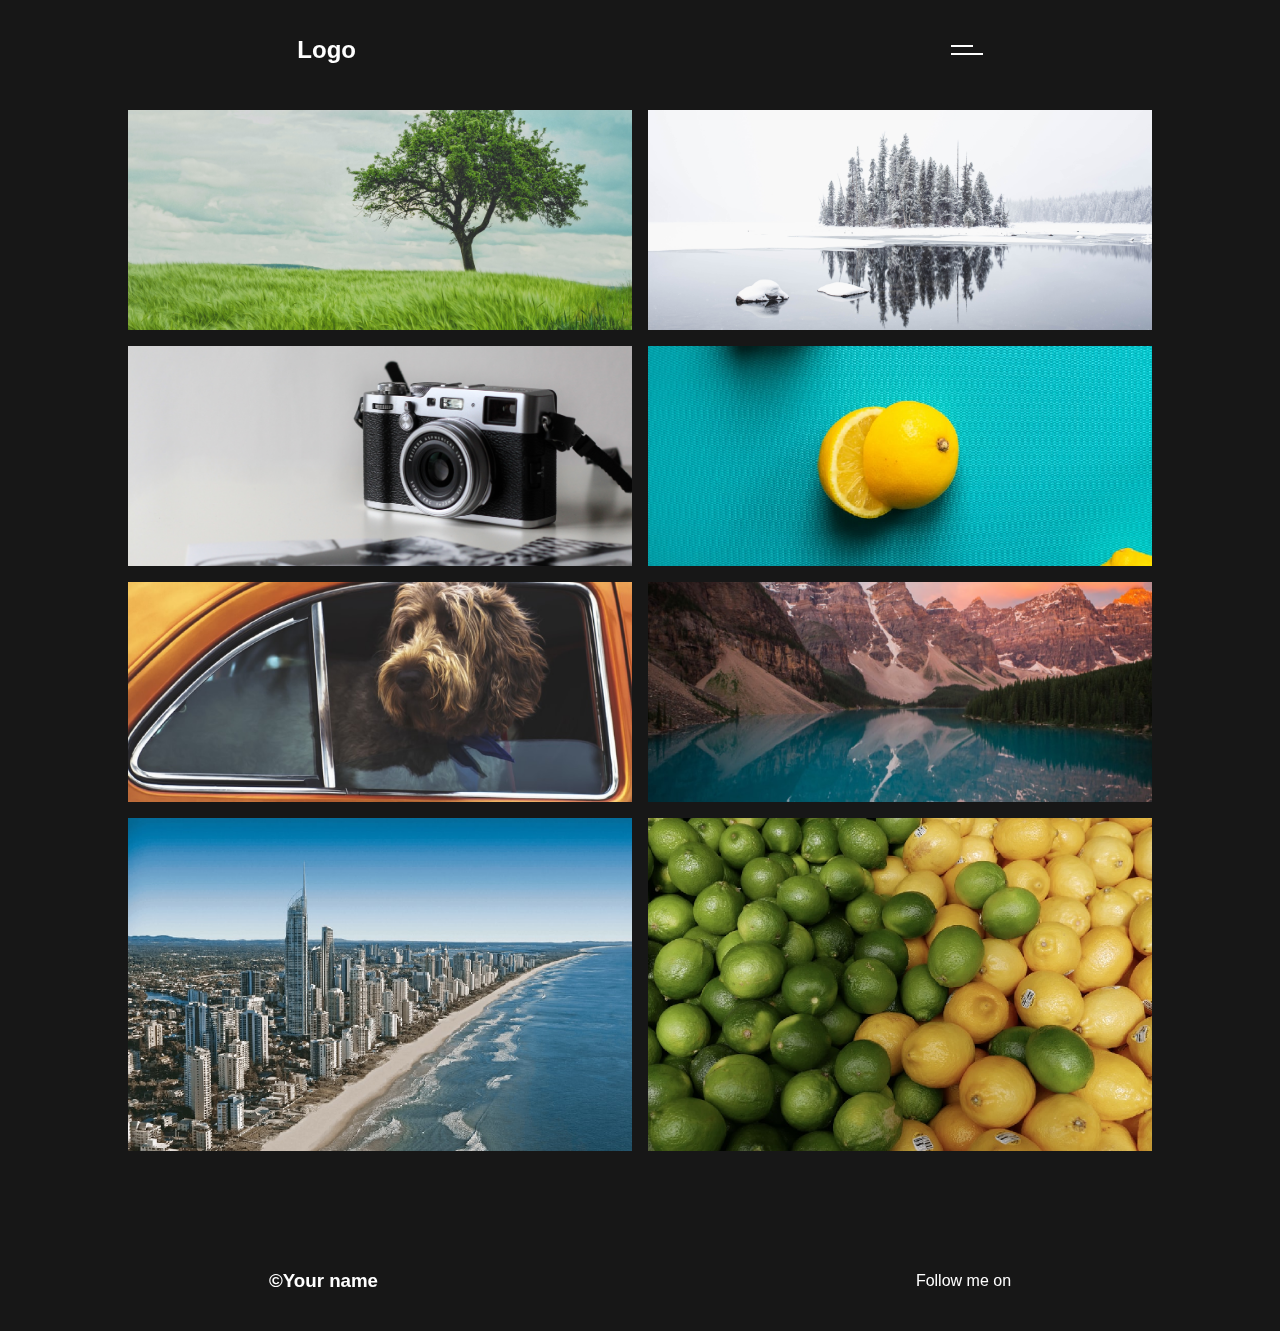
==== complex/index.html @ 1a0ca0fa "Add files via upload" ====
<!DOCTYPE html>
<html>

<head>
    <meta charset="utf-8">
    <meta http-equiv="X-UA-Compatible" content="IE=edge">
    <title>Complex Site</title>
    <meta name="description" content="This is a sample gallery website made from scratch">
    <meta name="viewport" content="width=device-width, initial-scale=1">
    <link rel="stylesheet" href="css/style.css">
    <link rel="stylesheet" href="css/style-two.css">
</head>

<body>
    <header class="header-container">
        <h2 class="logo">Logo</h2>
        <div class="menu-toggle">
            <span></span>
            <span></span>
        </div>
    </header>

    <!--This will get revealed this JS-->
    <nav class="menu">
        <header class="header-container-2">
            <h2 class="logo-nav">Logo</h2>
            <div class="menu-close">
                <span class="close-1">x</span>
            </div>
        </header>
        <ul>
            <li><a class="nav-link active-link" href="#">Home</a></li>
            <li><a class="nav-link" href="#">About</a></li>
            <li><a class="nav-link" href="#">Gallery</a></li>
            <li><a class="nav-link" href="#">Contact</a></li>
        </ul>
    </nav>

    <section class="gallery">
        <div class="project">
            <img src="img/1.jpg" alt="First Image" class="image">
        </div>
        <div class="project">
            <img src="img/2.jpg" alt="Second Image" class="image">
        </div>
        <div class="project">
            <img src="img/3.jpg" alt="Third Image" class="image">
        </div>
        <div class="project">
            <img src="img/4.jpg" alt="Fourth Image" class="image">
        </div>
        <div class="project">
            <img src="img/5.jpg" alt="Fifth Image" class="image">
        </div>
        <div class="project">
            <img src="img/6.jpg" alt="Sixth Image" class="image">
        </div>
        <div class="project">
            <img src="img/7.jpg" alt="Sevent Image" class="image">
        </div>
        <div class="project">
            <img src="img/8.jpg" alt="Eighth Image" class="image">
        </div>

        <div class="overlay">
            <div class="close">x</div>
            <div class="overlay-inner">
                <img src="" class="overlayImage">
            </div>
        </div>
    </section>

    <footer class="footer">
        <h3 class="footer-h3">©Your name</h3>
        <a class="footer-s">Follow me on</a>
    </footer>

    <script src="js/script.js"></script>
    <script src="js/gallery.js"></script>
</body>

</html>
---- complex/css/style.css ----
* {
    margin: 0;
    padding: 0;
    box-sizing: border-box;
    font-family: sans-serif;
}

/* General Settings */
li {
    list-style-type: none;
}

a {
    text-decoration: none;
}

:root {
    --bg: #171717;
    --bg-link: #fff;
    --overlay-bg: whitesmoke;
    --overlay-link: #333;
}

body {
    background-color: var(--bg);
}

/* Header Settings */
.header-container {
    height: 100px;
    width: 100%;
    display: flex;
    align-items: center;
    justify-content: space-around;
    background-color: var(--bg);
}

.logo {
    color: var(--bg-link);
}

/* Overlay Header */
.header-container-2 {
    height: 100px;
    width: 100%;
    display: flex;
    align-items: center;
    justify-content: space-around;
}

.logo-nav {
    color: var(--overlay-link);
}

.close-1 {
    font-size: 30px;
    transition: .3s ease-in-out;
    color: var(--overlay-link);
}

.close-1:hover {
    color: lightgray;
    cursor: pointer;
}

/* Default Toggle Style */
.menu-toggle {
    width: 2rem;
    height: 1rem;
    cursor: pointer;
    display: flex;
    flex-direction: column;
    justify-content: space-around;
}

.menu-toggle span:nth-child(1) {
    width: 70%;
    height: 2px;
    background-color: var(--bg-link);
    transition: 0.5s;
}
.menu-toggle span:nth-child(2) {
    width: 100%;
    height: 2px;
    background-color: var(--bg-link);
}

.menu-toggle:hover span {
    width: 100%;
    opacity: 0.5;
    transition: 0.5s;
}

/*** Overlay Menu Styles ***/
.menu {
    position: fixed;
    width: 100%;
    height: 100vh;
    left: 0;
    top: -100vh; /* Hides menu ontop*/
    background-color: var(--overlay-bg);
    transition: 0.2s;
}

/*** Reveal Overlay ***/
.menu.active {
    top: 0;
    transition: 0.2s;
}

.menu ul {
    margin-top: 70px;
    display: flex;
    flex-direction: column;
    align-items: center;
    justify-content: space-between;
    height: 340px;
}

.nav-link {
    position: relative; /* To use hover effect */
    color: var(--overlay-link-c);
    left: 0;
    text-decoration: none;
    font-size: 1.3rem;
    transition: 0.5s;
    opacity: 0;
    color: var(--overlay-link);
}

.nav-link.active {
    opacity: 1;
    transition: 0.5s;
}

.nav-link.active:hover {
    color: black;
    left: 10%;
    transition: 0.5s;
}
---- complex/css/style-two.css ----
/**** First Gallery ****/
.first-gallery {
    display: grid;
    gap: 1rem;
    grid-template-columns: repeat(auto-fit, minmax(240px, 1fr));
    grid-auto-rows: 220px;
    width: 90vw;
    margin: 0px auto 90px;
}

.image {
    height: 100%;
    width: 100%;
    object-fit: cover;
    opacity: 0;
}

.image.active {
    opacity: 1;
    transition: all 0.5s;
}

.first-gallery > img:hover {
    cursor:zoom-in;
}

.footer {
    display: flex;
    align-items: center;
    justify-content: space-around;
    height: 100px;
}

.footer-h3, .footer-s {color:  var(--bg-link)}

/* Image Gallery Grid Styling */
.gallery {
    display: grid;
    grid-template-columns: 1fr 1fr;
    grid-template-rows: repeat(3, 220px);
    gap: 1em;
    width: 80vw;
    margin: 10px auto 80px;
}

.image {
    width: 100%;
    height: 100%;
    object-fit: cover;
}

.image:hover {
    cursor: zoom-in;
}

/* Main Modal overylay, Position fixed to cover whole screen*/
.overlay {
    background-color: whitesmoke;
    display: flex;
    align-items: center;
    justify-content: center;
    flex-direction: column;
    position: fixed; /* Must place first in HTML File, Fixed to cover whole screen from top */
        left: 0;
        bottom: 0;
        right: 0;
    height: 0vh;
    width: 10%;
    transition: 500ms;
    opacity: 0;
    z-index: -1; /* Hides gallery */
}

.overlay.active:hover {
    cursor: pointer;
}

/* Center elements inside modal when open is activated */
.overlay.active {
    z-index: 1; /* Allows it to come infront */
    opacity: 1;
    height: 100vh; 
    width: 100%; 
}
  
/* Inner Modal Overlay style*/
.overlay-inner {
    width: 340px;
    height: 320px;
}

/* Styling for each grabbed picture */
.overlayImage {
    height: 100%;
    width: 100%;
    object-fit: cover;
}
  
/* Close button style */
.close {
    position: absolute;
        top: 10vh;
        right: 10%;
    font-size: 20px;
    padding-right: 10px;
    padding-left: 10px;
    padding-bottom: 2px;
    background: black;
    color: #fff;
    transition: 0.5s ease-in-out;
}

.close:hover {
    cursor: pointer;
    background: lightgray;
    color: black;
}

/* Media query */
@media screen and (max-width: 50em) {
    .gallery {
        grid-template-columns: 1fr;
    }
}
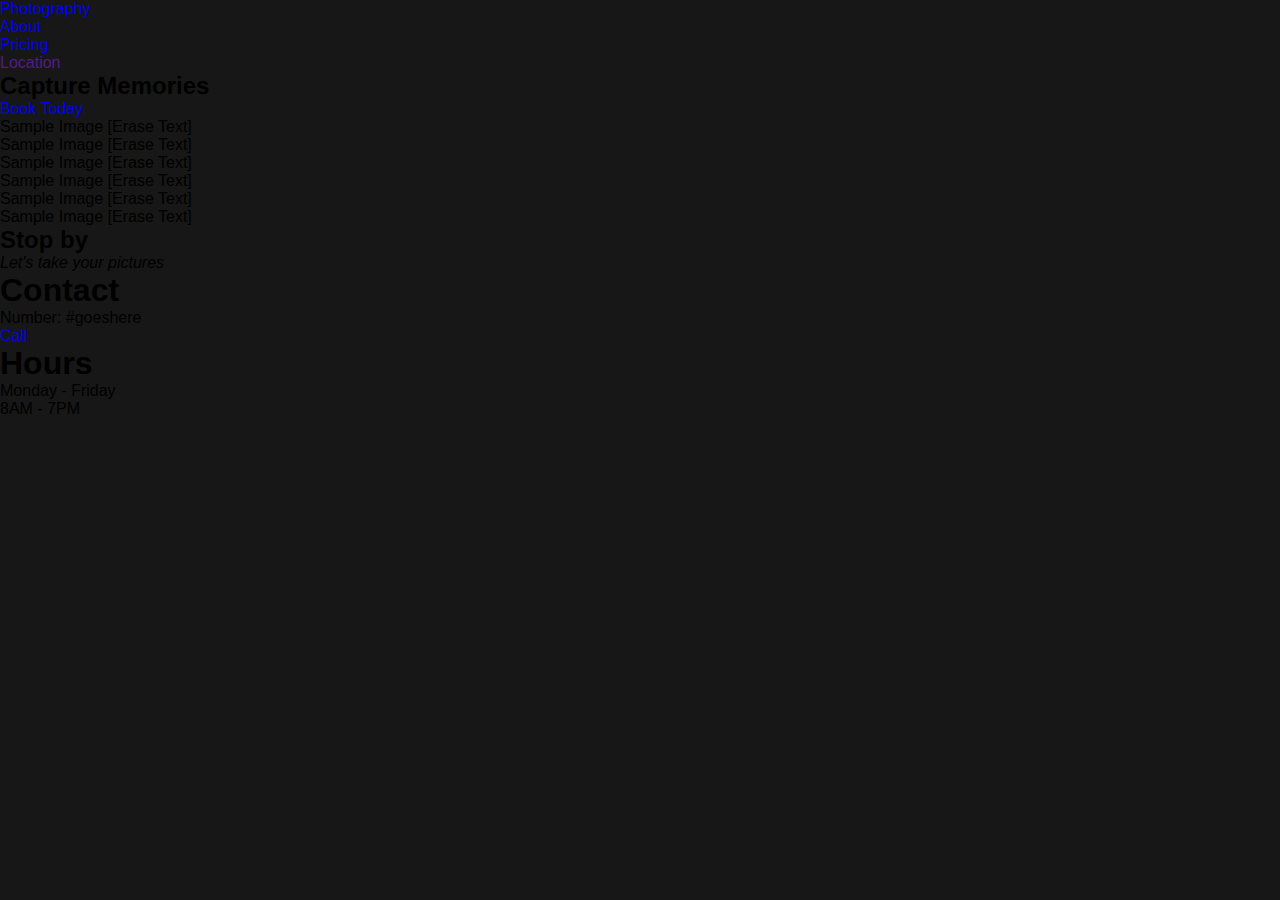
==== commit 6507aab0: "Add files via upload" ====
--- a/complex/index.html
+++ b/complex/index.html
@@ -4,79 +4,75 @@
 <head>
     <meta charset="utf-8">
     <meta http-equiv="X-UA-Compatible" content="IE=edge">
-    <title>Complex Site</title>
-    <meta name="description" content="This is a sample gallery website made from scratch">
+    <title>Roger - Web Developer</title>
+    <meta name="description" content="Roger Benjume is a web developer that uses html, css, and javascript">
     <meta name="viewport" content="width=device-width, initial-scale=1">
     <link rel="stylesheet" href="css/style.css">
-    <link rel="stylesheet" href="css/style-two.css">
 </head>
 
-<body>
-    <header class="header-container">
-        <h2 class="logo">Logo</h2>
-        <div class="menu-toggle">
-            <span></span>
-            <span></span>
-        </div>
-    </header>
-
-    <!--This will get revealed this JS-->
-    <nav class="menu">
-        <header class="header-container-2">
-            <h2 class="logo-nav">Logo</h2>
-            <div class="menu-close">
-                <span class="close-1">x</span>
-            </div>
-        </header>
-        <ul>
-            <li><a class="nav-link active-link" href="#">Home</a></li>
-            <li><a class="nav-link" href="#">About</a></li>
-            <li><a class="nav-link" href="#">Gallery</a></li>
-            <li><a class="nav-link" href="#">Contact</a></li>
-        </ul>
-    </nav>
-
-    <section class="gallery">
-        <div class="project">
-            <img src="img/1.jpg" alt="First Image" class="image">
-        </div>
-        <div class="project">
-            <img src="img/2.jpg" alt="Second Image" class="image">
-        </div>
-        <div class="project">
-            <img src="img/3.jpg" alt="Third Image" class="image">
-        </div>
-        <div class="project">
-            <img src="img/4.jpg" alt="Fourth Image" class="image">
-        </div>
-        <div class="project">
-            <img src="img/5.jpg" alt="Fifth Image" class="image">
-        </div>
-        <div class="project">
-            <img src="img/6.jpg" alt="Sixth Image" class="image">
-        </div>
-        <div class="project">
-            <img src="img/7.jpg" alt="Sevent Image" class="image">
-        </div>
-        <div class="project">
-            <img src="img/8.jpg" alt="Eighth Image" class="image">
-        </div>
-
-        <div class="overlay">
-            <div class="close">x</div>
-            <div class="overlay-inner">
-                <img src="" class="overlayImage">
-            </div>
-        </div>
+<nav class="nav">
+    <section class="nav-logo">
+        <a href="index.html" class="nav-logo-h2">Photography</a>
     </section>
 
-    <footer class="footer">
-        <h3 class="footer-h3">©Your name</h3>
-        <a class="footer-s">Follow me on</a>
-    </footer>
+    <ul class="nav-ul">
+        <li class="nav-li"><a href="about.html" class="nav-a">About</a></li>
+        <li class="nav-li"><a href="price.html" class="nav-a">Pricing</a></li>
+        <li class="nav-li"><a href="" class="nav-a">Location</a></li>
+    </ul>
+</nav>
 
-    <script src="js/script.js"></script>
-    <script src="js/gallery.js"></script>
+
+<header class="header">
+    <h2 class="header-h2 animate-pop-in">
+        Capture Memories
+    </h2>
+    <a href="#" class="header-a animate-pop-in">Book Today</a>
+</header>
+
+<section class="grid">
+    <article class="grid-center">
+        <div class="grid-pic one"> Sample Image [Erase Text]
+            <!---<img src="images/1.jpg">-->
+        </div>
+        <div class="grid-pic"> Sample Image [Erase Text]
+            <!--<img src="images/2.jpg">-->
+        </div>
+        <div class="grid-pic"> Sample Image [Erase Text]
+            <!---<img src="images/3.jpg">-->
+        </div>
+        <div class="grid-pic">Sample Image [Erase Text]
+            <!---<img src="images/4.jpg">-->
+        </div>
+        <div class="grid-pic fifth"> Sample Image [Erase Text]
+            <!---<img src="images/5.jpg">--->
+        </div>
+        <div class="grid-pic last"> Sample Image [Erase Text]
+            <!---<img src="images/6.jpg">-->
+        </div>
+    </article>
+</section>
+
+<section class="quote-c">
+    <h2 class="quote-h3">Stop by</h2>
+    <em class="em">Let's take your pictures</em>
+</section>
+
+<footer>
+    <section class="footer-social">
+        <h1 class="footer-h1">Contact</h1>
+        <p class="footer-p">Number: #goeshere
+        </p>
+        <a href="#" class="footer-btn">Call</a>
+    </section>
+
+    <section class="footer-info" id="footer">
+        <h1 class="footer-i-p">Hours</h1>
+        <p class="footer-i-a">Monday - Friday</p>
+        <p class="footer-i-a">8AM - 7PM</p>
+    </section>
+
+</footer>
 </body>
 
 </html>--- a/complex/css/style.css
+++ b/complex/css/style.css
@@ -94,10 +94,10 @@
 /*** Overlay Menu Styles ***/
 .menu {
     position: fixed;
+        left: 0;
+        top: -100vh; /* Hides menu ontop*/
     width: 100%;
     height: 100vh;
-    left: 0;
-    top: -100vh; /* Hides menu ontop*/
     background-color: var(--overlay-bg);
     transition: 0.2s;
 }
@@ -119,8 +119,8 @@
 
 .nav-link {
     position: relative; /* To use hover effect */
+        left: 0;
     color: var(--overlay-link-c);
-    left: 0;
     text-decoration: none;
     font-size: 1.3rem;
     transition: 0.5s;
@@ -137,4 +137,14 @@
     color: black;
     left: 10%;
     transition: 0.5s;
-}+}
+
+/* Footer Style */
+.footer {
+    display: flex;
+    align-items: center;
+    justify-content: space-around;
+    height: 100px;
+}
+
+.footer-h3, .footer-s {color:  var(--bg-link)}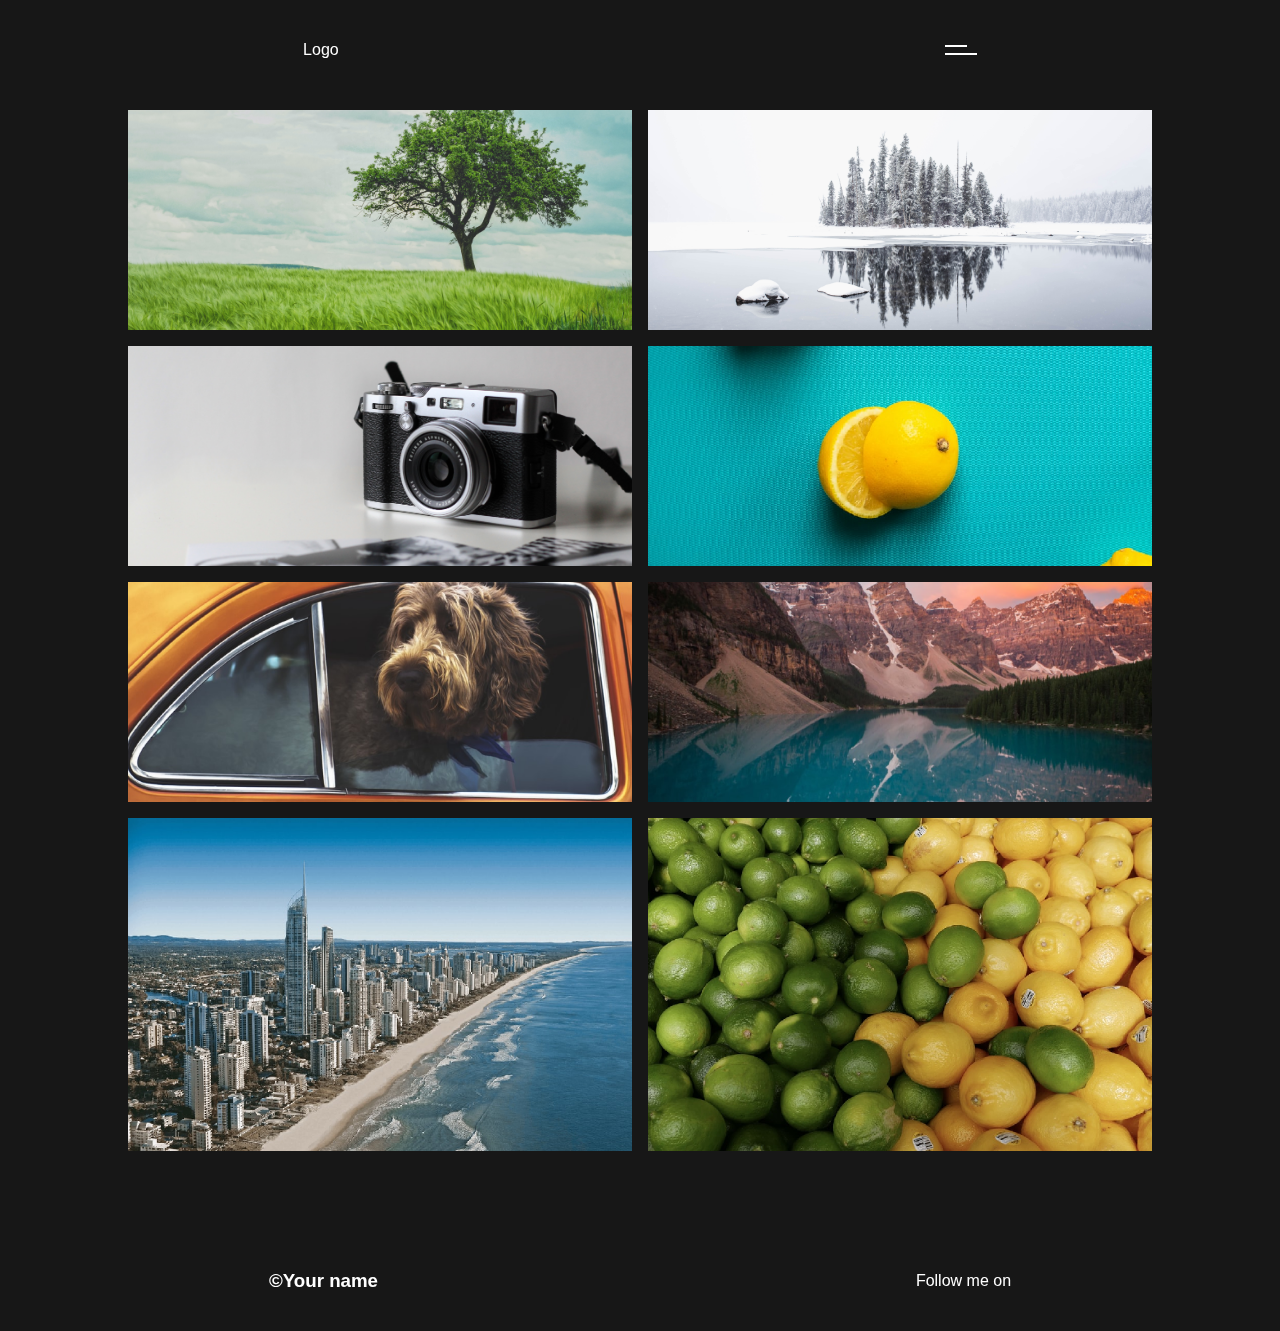
==== commit 212e99fd: "Add files via upload" ====
--- a/complex/index.html
+++ b/complex/index.html
@@ -4,75 +4,79 @@
 <head>
     <meta charset="utf-8">
     <meta http-equiv="X-UA-Compatible" content="IE=edge">
-    <title>Roger - Web Developer</title>
-    <meta name="description" content="Roger Benjume is a web developer that uses html, css, and javascript">
+    <title>Complex Site</title>
+    <meta name="description" content="This is a sample gallery website made from scratch">
     <meta name="viewport" content="width=device-width, initial-scale=1">
     <link rel="stylesheet" href="css/style.css">
+    <link rel="stylesheet" href="css/style-two.css">
 </head>
 
-<nav class="nav">
-    <section class="nav-logo">
-        <a href="index.html" class="nav-logo-h2">Photography</a>
+<body>
+    <header class="header-container">
+        <a href="index.html" class="logo">Logo</a>
+        <div class="menu-toggle">
+            <span></span>
+            <span></span>
+        </div>
+    </header>
+
+    <!--This will get revealed this JS-->
+    <nav class="menu">
+        <header class="header-container-2">
+            <a href="index.html" class="logo-nav">Logo</a>
+            <div class="menu-close">
+                <span class="close-1">x</span>
+            </div>
+        </header>
+        <ul>
+            <li><a class="nav-link active-link" href="index.html">Home</a></li>
+            <li><a class="nav-link" href="about.html">About</a></li>
+            <li><a class="nav-link" href="#">Gallery</a></li>
+            <li><a class="nav-link" href="#">Contact</a></li>
+        </ul>
+    </nav>
+
+    <section class="gallery">
+        <div class="project">
+            <img src="img/1.jpg" alt="First Image" class="image">
+        </div>
+        <div class="project">
+            <img src="img/2.jpg" alt="Second Image" class="image">
+        </div>
+        <div class="project">
+            <img src="img/3.jpg" alt="Third Image" class="image">
+        </div>
+        <div class="project">
+            <img src="img/4.jpg" alt="Fourth Image" class="image">
+        </div>
+        <div class="project">
+            <img src="img/5.jpg" alt="Fifth Image" class="image">
+        </div>
+        <div class="project">
+            <img src="img/6.jpg" alt="Sixth Image" class="image">
+        </div>
+        <div class="project">
+            <img src="img/7.jpg" alt="Sevent Image" class="image">
+        </div>
+        <div class="project">
+            <img src="img/8.jpg" alt="Eighth Image" class="image">
+        </div>
+
+        <div class="overlay">
+            <div class="close">x</div>
+            <div class="overlay-inner">
+                <img src="" class="overlayImage">
+            </div>
+        </div>
     </section>
 
-    <ul class="nav-ul">
-        <li class="nav-li"><a href="about.html" class="nav-a">About</a></li>
-        <li class="nav-li"><a href="price.html" class="nav-a">Pricing</a></li>
-        <li class="nav-li"><a href="" class="nav-a">Location</a></li>
-    </ul>
-</nav>
+    <footer class="footer">
+        <h3 class="footer-h3">©Your name</h3>
+        <a class="footer-s">Follow me on</a>
+    </footer>
 
-
-<header class="header">
-    <h2 class="header-h2 animate-pop-in">
-        Capture Memories
-    </h2>
-    <a href="#" class="header-a animate-pop-in">Book Today</a>
-</header>
-
-<section class="grid">
-    <article class="grid-center">
-        <div class="grid-pic one"> Sample Image [Erase Text]
-            <!---<img src="images/1.jpg">-->
-        </div>
-        <div class="grid-pic"> Sample Image [Erase Text]
-            <!--<img src="images/2.jpg">-->
-        </div>
-        <div class="grid-pic"> Sample Image [Erase Text]
-            <!---<img src="images/3.jpg">-->
-        </div>
-        <div class="grid-pic">Sample Image [Erase Text]
-            <!---<img src="images/4.jpg">-->
-        </div>
-        <div class="grid-pic fifth"> Sample Image [Erase Text]
-            <!---<img src="images/5.jpg">--->
-        </div>
-        <div class="grid-pic last"> Sample Image [Erase Text]
-            <!---<img src="images/6.jpg">-->
-        </div>
-    </article>
-</section>
-
-<section class="quote-c">
-    <h2 class="quote-h3">Stop by</h2>
-    <em class="em">Let's take your pictures</em>
-</section>
-
-<footer>
-    <section class="footer-social">
-        <h1 class="footer-h1">Contact</h1>
-        <p class="footer-p">Number: #goeshere
-        </p>
-        <a href="#" class="footer-btn">Call</a>
-    </section>
-
-    <section class="footer-info" id="footer">
-        <h1 class="footer-i-p">Hours</h1>
-        <p class="footer-i-a">Monday - Friday</p>
-        <p class="footer-i-a">8AM - 7PM</p>
-    </section>
-
-</footer>
+    <script src="js/script.js"></script>
+    <script src="js/gallery.js"></script>
 </body>
 
 </html>--- a/complex/css/style-two.css
+++ b/complex/css/style-two.css
@@ -0,0 +1,95 @@
+/* Image Gallery Grid Styling */
+.gallery {
+    display: grid;
+    grid-template-columns: 1fr 1fr;
+    grid-template-rows: repeat(3, 220px);
+    gap: 1em;
+    width: 80vw;
+    margin: 10px auto 80px;
+}
+
+.image {
+    height: 100%;
+    width: 100%;
+    object-fit: cover;
+    opacity: 0;
+}
+
+.image.active {
+    opacity: 1;
+    transition: all 0.5s;
+}
+
+.image:hover {
+    cursor: zoom-in;
+}
+
+/* Main Modal overylay, Position fixed to cover whole screen*/
+.overlay {
+    background-color: whitesmoke;
+    display: flex;
+    align-items: center;
+    justify-content: center;
+    flex-direction: column;
+    position: fixed; /* Must place first in HTML File, Fixed to cover whole screen from top */
+        left: 0;
+        bottom: 0;
+        right: 0;
+    height: 100vh;
+    width: 100%;
+    transition: 500ms ease-in-out;
+    opacity: 0;
+    z-index: -1; /* Hides gallery */
+}
+
+.overlay.active:hover {
+    cursor: pointer;
+}
+
+/* Center elements inside modal when open is activated */
+.overlay.active {
+    z-index: 3; /* Allows it to come infront */
+    opacity: 1;
+    height: 100vh; 
+    width: 100%; 
+}
+  
+/* Inner Modal Overlay style*/
+.overlay-inner {
+    width: 340px;
+    height: 320px;
+}
+
+/* Styling for each grabbed picture */
+.overlayImage {
+    height: 100%;
+    width: 100%;
+    object-fit: cover;
+}
+  
+/* Close button style */
+.close {
+    position: absolute;
+        top: 10vh;
+        right: 10%;
+    font-size: 20px;
+    padding-right: 10px;
+    padding-left: 10px;
+    padding-bottom: 2px;
+    background: black;
+    color: #fff;
+    transition: 0.5s ease-in-out;
+}
+
+.close:hover {
+    cursor: pointer;
+    background: lightgray;
+    color: black;
+}
+
+/* Media query */
+@media screen and (max-width: 50em) {
+    .gallery {
+        grid-template-columns: 1fr;
+    }
+}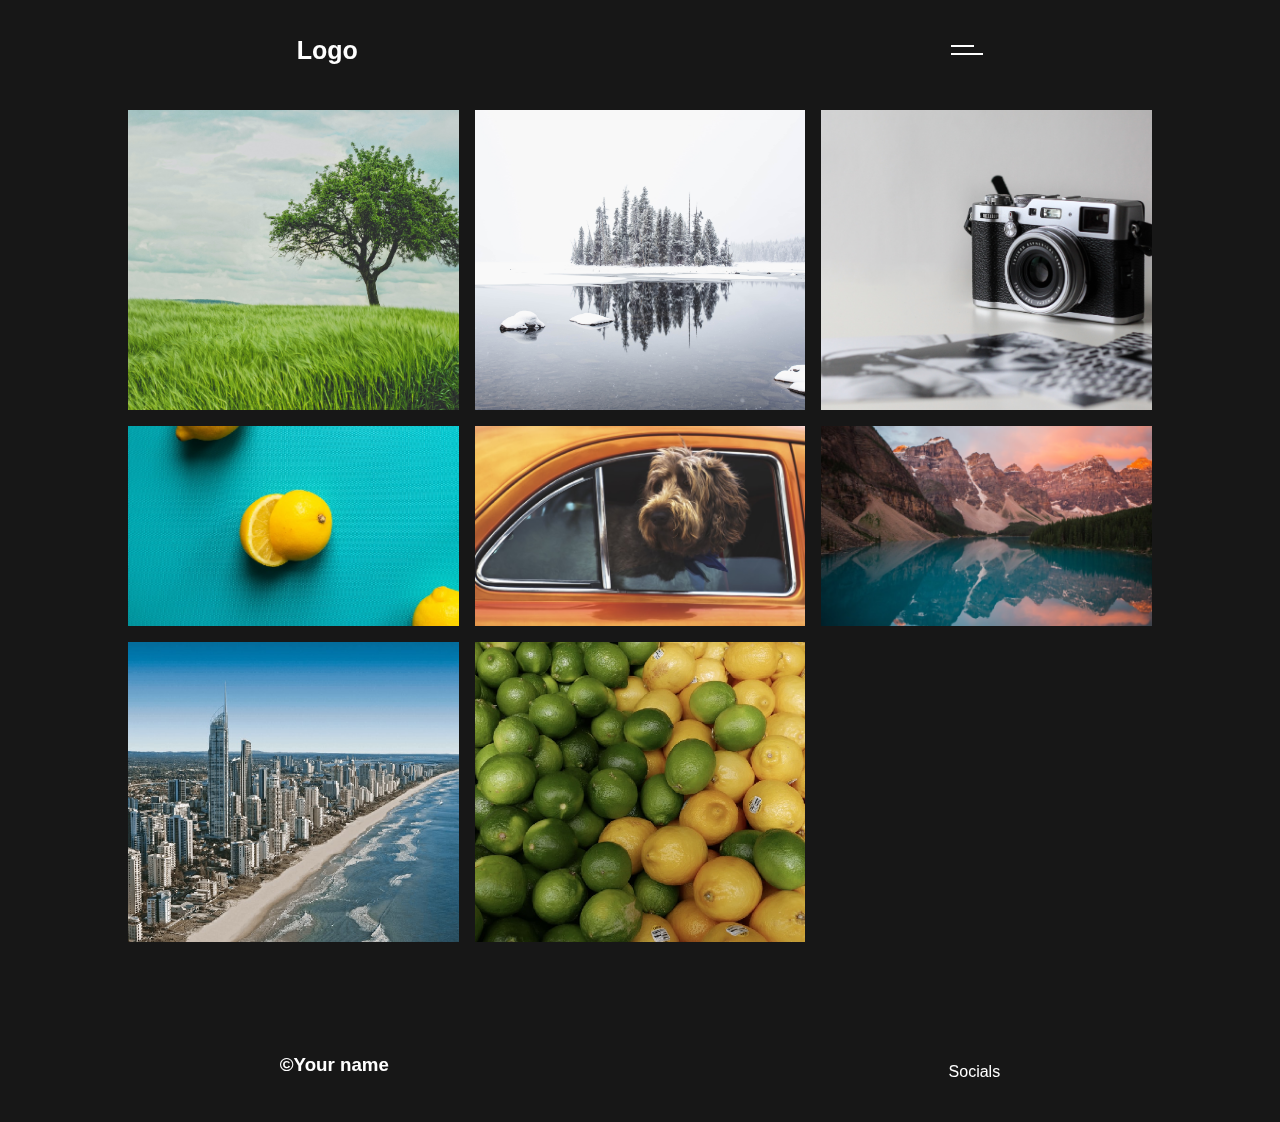
==== commit 394660ef: "Add about page" ====
--- a/complex/index.html
+++ b/complex/index.html
@@ -67,12 +67,14 @@
             <div class="overlay-inner">
                 <img src="" class="overlayImage">
             </div>
+            <!---<button class="btn" id="btn1">></button>-->
+            <!--<button class="btn" id="btn2">></button>-->
         </div>
     </section>
 
     <footer class="footer">
         <h3 class="footer-h3">©Your name</h3>
-        <a class="footer-s">Follow me on</a>
+        <a class="footer-s">Socials</a>
     </footer>
 
     <script src="js/script.js"></script>
--- a/complex/css/style.css
+++ b/complex/css/style.css
@@ -3,6 +3,7 @@
     padding: 0;
     box-sizing: border-box;
     font-family: sans-serif;
+    line-height: 1.8;
 }
 
 /* General Settings */
@@ -21,6 +22,10 @@
     --overlay-link: #333;
 }
 
+h2,h3,h4 {
+    margin-bottom: 15px;
+}
+
 body {
     background-color: var(--bg);
 }
@@ -37,6 +42,8 @@
 
 .logo {
     color: var(--bg-link);
+    font-size: 25px;
+    font-weight: bolder;
 }
 
 /* Overlay Header */
@@ -50,6 +57,8 @@
 
 .logo-nav {
     color: var(--overlay-link);
+    font-size: 25px;
+    font-weight: bold;
 }
 
 .close-1 {
@@ -99,7 +108,8 @@
     width: 100%;
     height: 100vh;
     background-color: var(--overlay-bg);
-    transition: 0.2s;
+    transition: 0.4s;
+    z-index: 5;
 }
 
 /*** Reveal Overlay ***/
@@ -147,4 +157,71 @@
     height: 100px;
 }
 
-.footer-h3, .footer-s {color:  var(--bg-link)}+.footer-h3, .footer-s {color:  var(--bg-link)}
+
+/***** ABOUT PAGE STYLING ******/
+.about-container {
+    color: var(--overlay-bg);
+    display: grid;
+    height: 530px;
+    grid-template-columns: 1fr 1fr;
+    overflow: hidden;
+}
+
+.about-container-a {
+    grid-area: 1 / 1 / 2 / 2;
+    display: flex;
+    padding: 3em;
+    display: flex;
+    flex-direction: column;
+}
+
+.container {
+    position: relative;
+    background-color:var(--bg);
+}
+
+.container-overlay {
+    position: absolute;
+    bottom: 0%;
+    left: 0;
+    right: 0;
+    background-color:var(--bg);
+    width: 100%;
+    height: 100%;
+    transform: translateY(530px);
+    padding: 4em;
+    animation: curtainY 1.6s ease-in-out;
+    z-index: 4;
+}
+
+.image-c {
+    height: 100%;
+    width: 100%;
+    object-fit: cover;
+    opacity: 1;
+    animation: opaque 1.6s ease-in-out;
+}
+
+/* Animations */
+@keyframes curtainY {
+    0% {
+        transform: translateY(0px);
+    }
+}
+
+@keyframes opaque {
+    0% {
+        opacity: 0;
+    }
+}
+
+@media only screen and (max-width: 800px) {
+    .about-container {
+        grid-template-columns: 1fr;
+        height: auto;
+    }
+    .about-container-a {
+        padding: 2em;
+    }
+}--- a/complex/css/style-two.css
+++ b/complex/css/style-two.css
@@ -1,8 +1,8 @@
 /* Image Gallery Grid Styling */
 .gallery {
     display: grid;
-    grid-template-columns: 1fr 1fr;
-    grid-template-rows: repeat(3, 220px);
+    grid-template-columns: 1fr 1fr 1fr;
+    grid-template-rows: 300px 200px 300px;
     gap: 1em;
     width: 80vw;
     margin: 10px auto 80px;
@@ -26,15 +26,16 @@
 
 /* Main Modal overylay, Position fixed to cover whole screen*/
 .overlay {
-    background-color: whitesmoke;
+    background: rgba(0, 0, 0, 0.9);
     display: flex;
     align-items: center;
     justify-content: center;
     flex-direction: column;
     position: fixed; /* Must place first in HTML File, Fixed to cover whole screen from top */
-        left: 0;
+        left: 0%;
+        right: 0;
         bottom: 0;
-        right: 0;
+        top: 0;
     height: 100vh;
     width: 100%;
     transition: 500ms ease-in-out;
@@ -56,8 +57,9 @@
   
 /* Inner Modal Overlay style*/
 .overlay-inner {
-    width: 340px;
-    height: 320px;
+    width: 350px;
+    height: 340px;
+    pointer-events: none;
 }
 
 /* Styling for each grabbed picture */
@@ -87,9 +89,44 @@
     color: black;
 }
 
+#btn1 {
+    position: absolute;
+        top: 50vh;
+        left: 10%;
+    background-color: rgba(0, 0, 0, 0.7);
+    font-size: 20px;
+    padding-right: 10px;
+    padding-left: 10px;
+    padding-bottom: 2px;
+    color: grey;
+    border: none;
+    transition: .3s ease-in;
+    z-index:10;
+}
+
+#btn2 {
+    position: absolute;
+        top: 50vh;
+        right: 10%;
+    background-color:rgba(0, 0, 0, 0.7);
+    font-size: 20px;
+    padding-right: 10px;
+    padding-left: 10px;
+    padding-bottom: 2px;
+    color: grey;
+    border: none;
+    transition: .3s ease-in;
+    z-index: 3;
+}
+
+#btn1:hover{cursor: pointer;color: #fff;}
+
+#btn2:hover{ cursor: pointer; color: #fff;}
+
 /* Media query */
-@media screen and (max-width: 50em) {
+@media screen and (max-width: 60em) {
     .gallery {
         grid-template-columns: 1fr;
+        grid-template-rows: auto;
     }
 }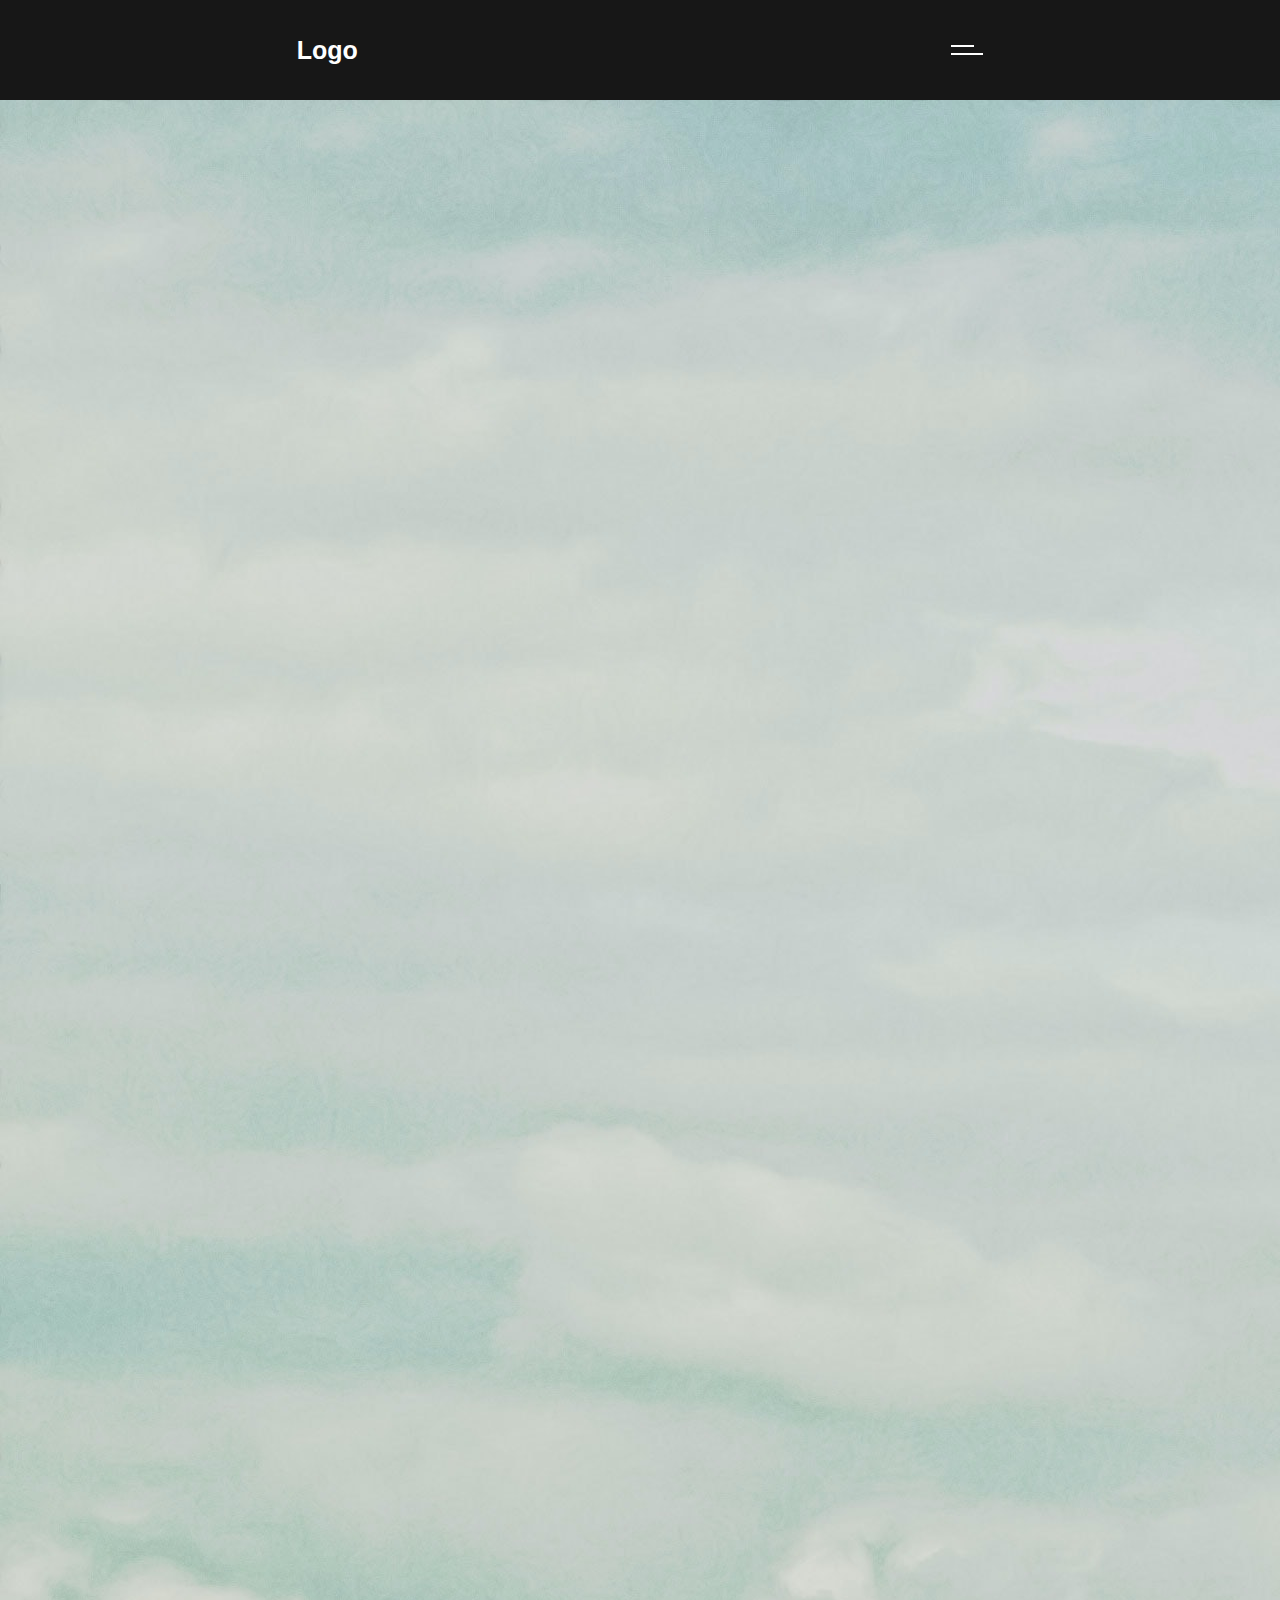
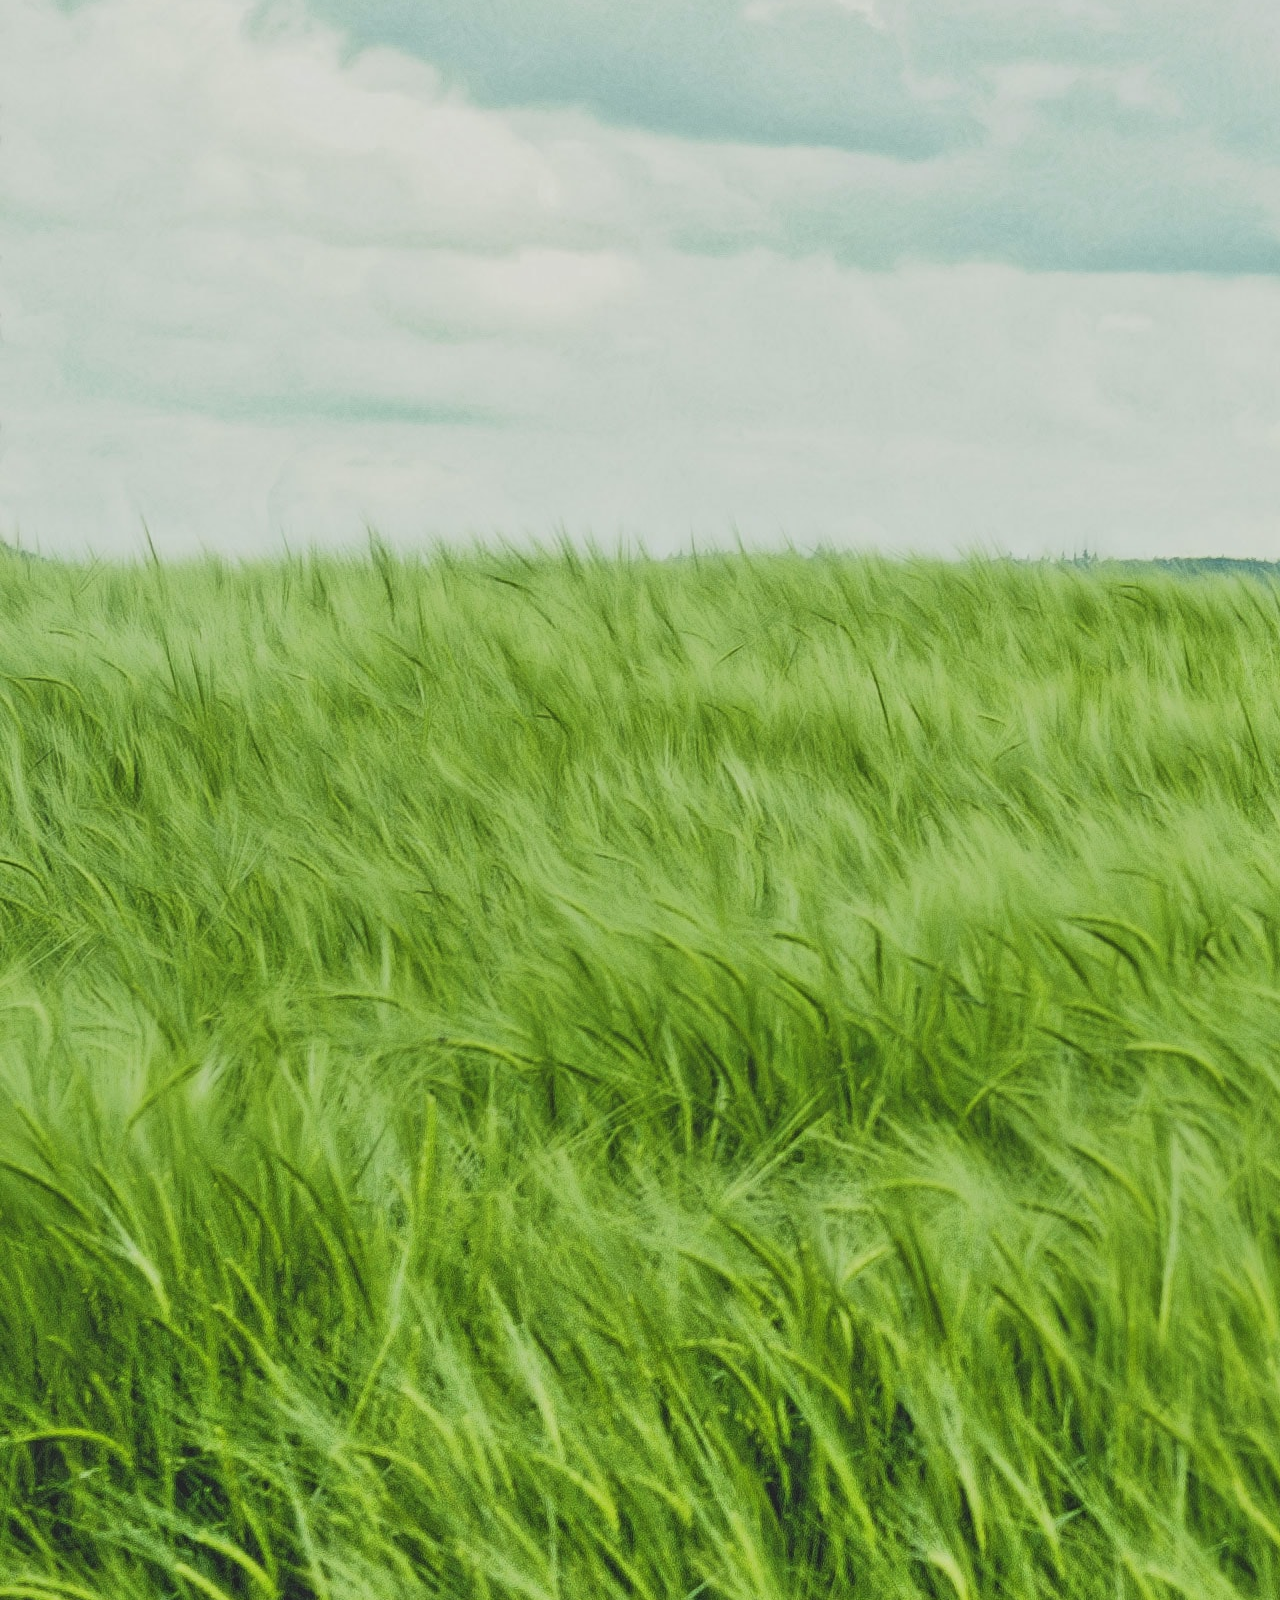
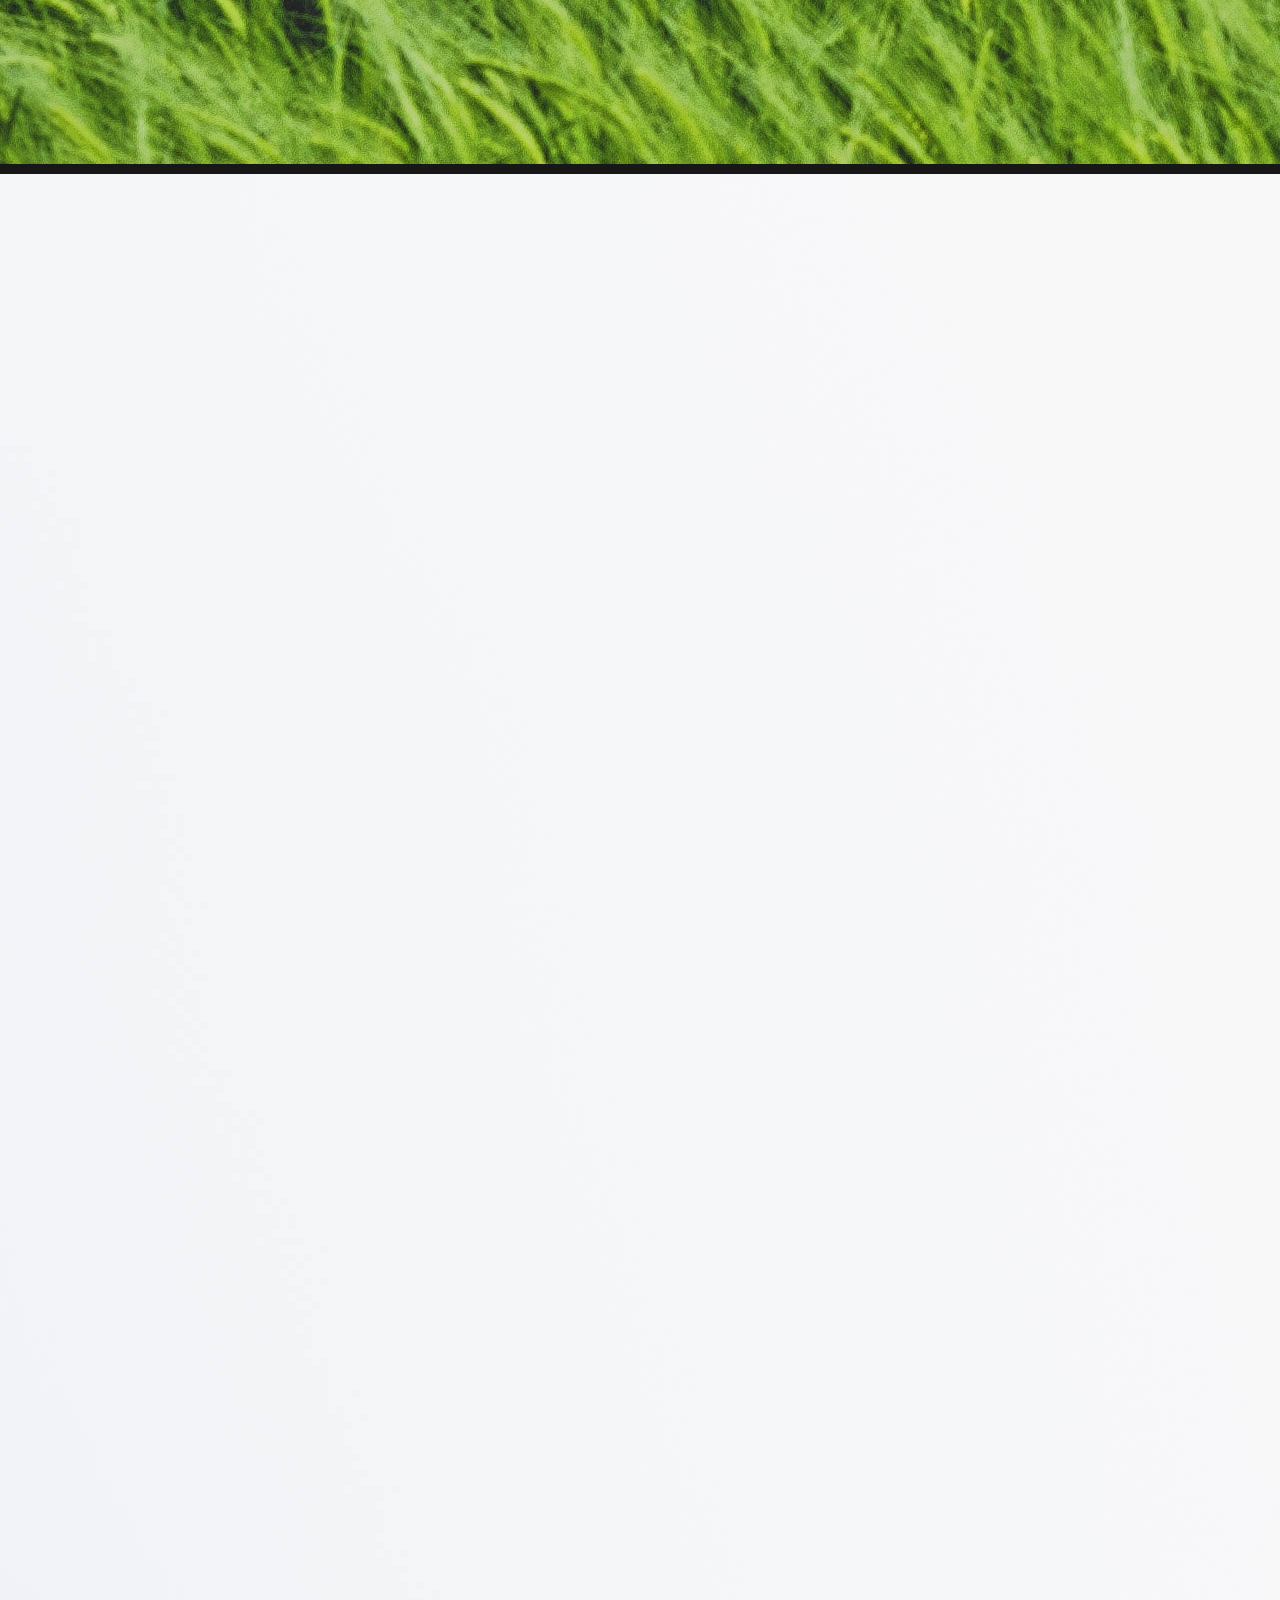
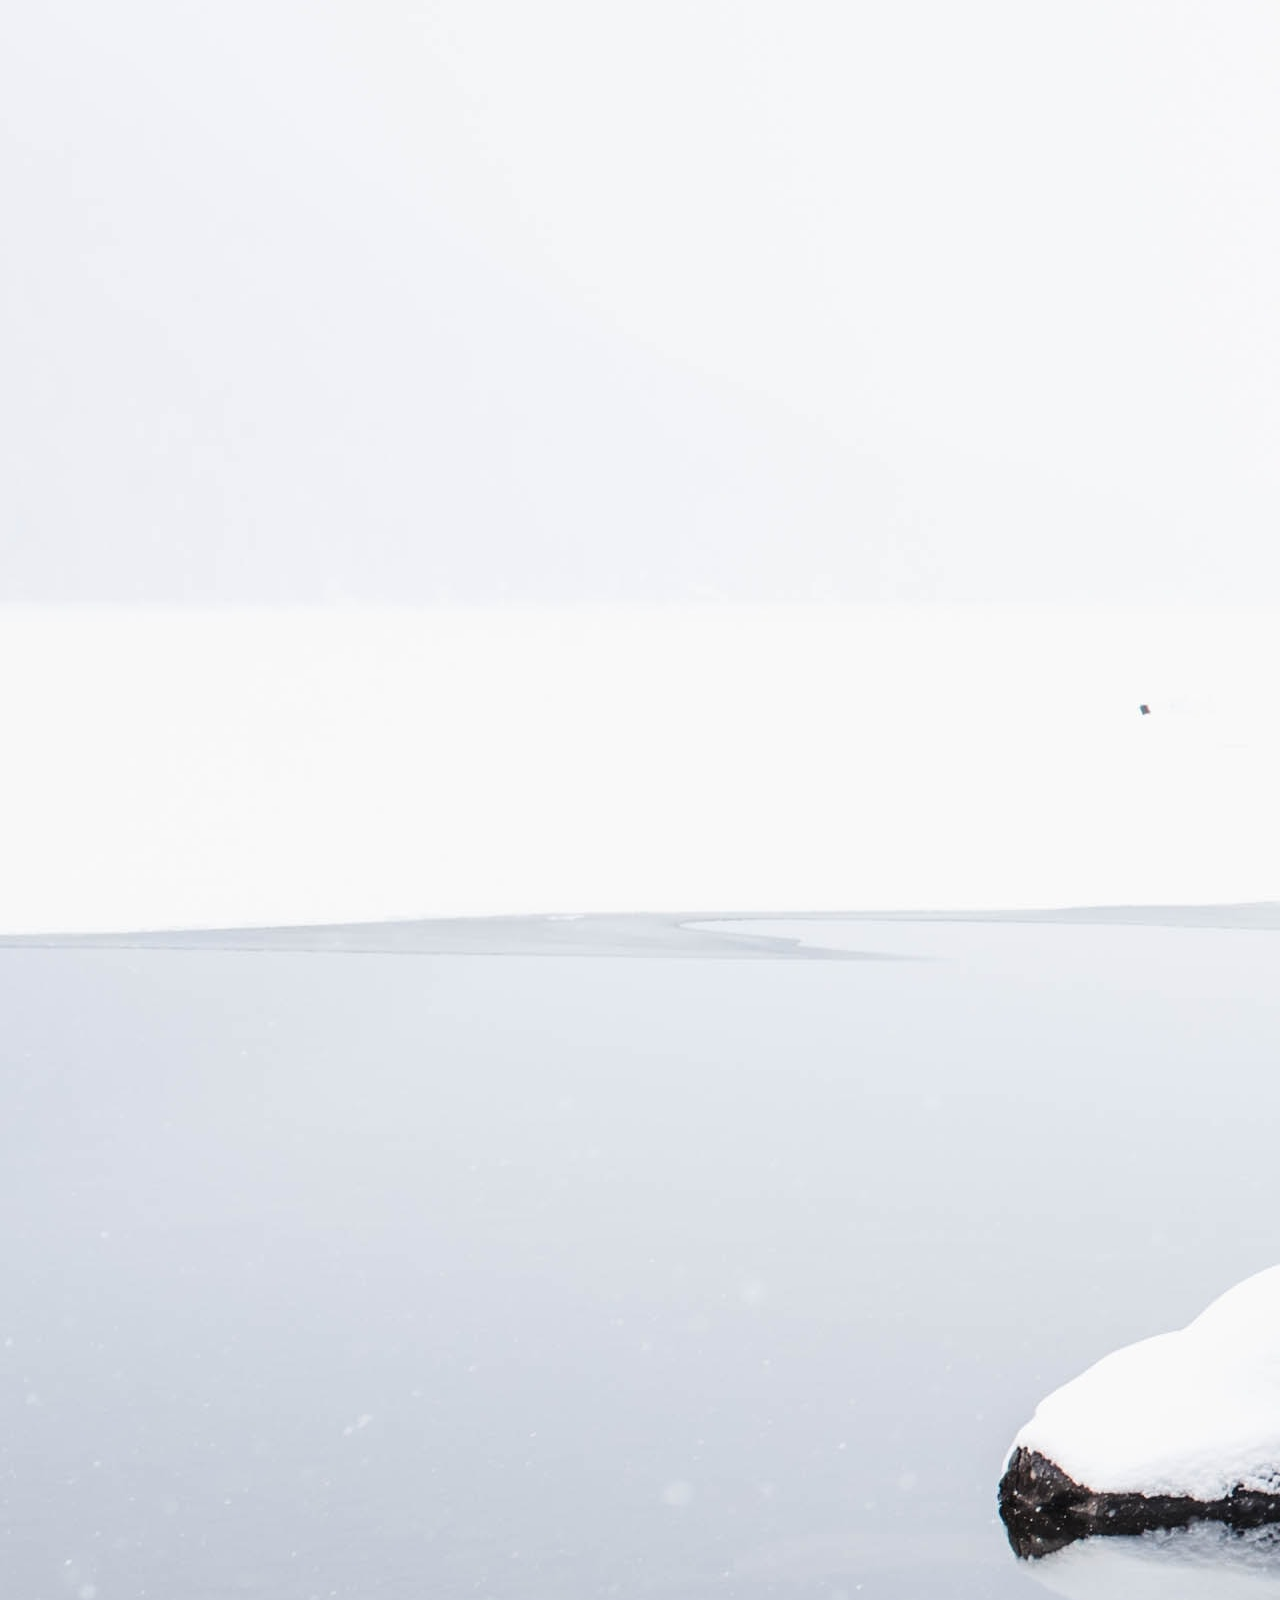
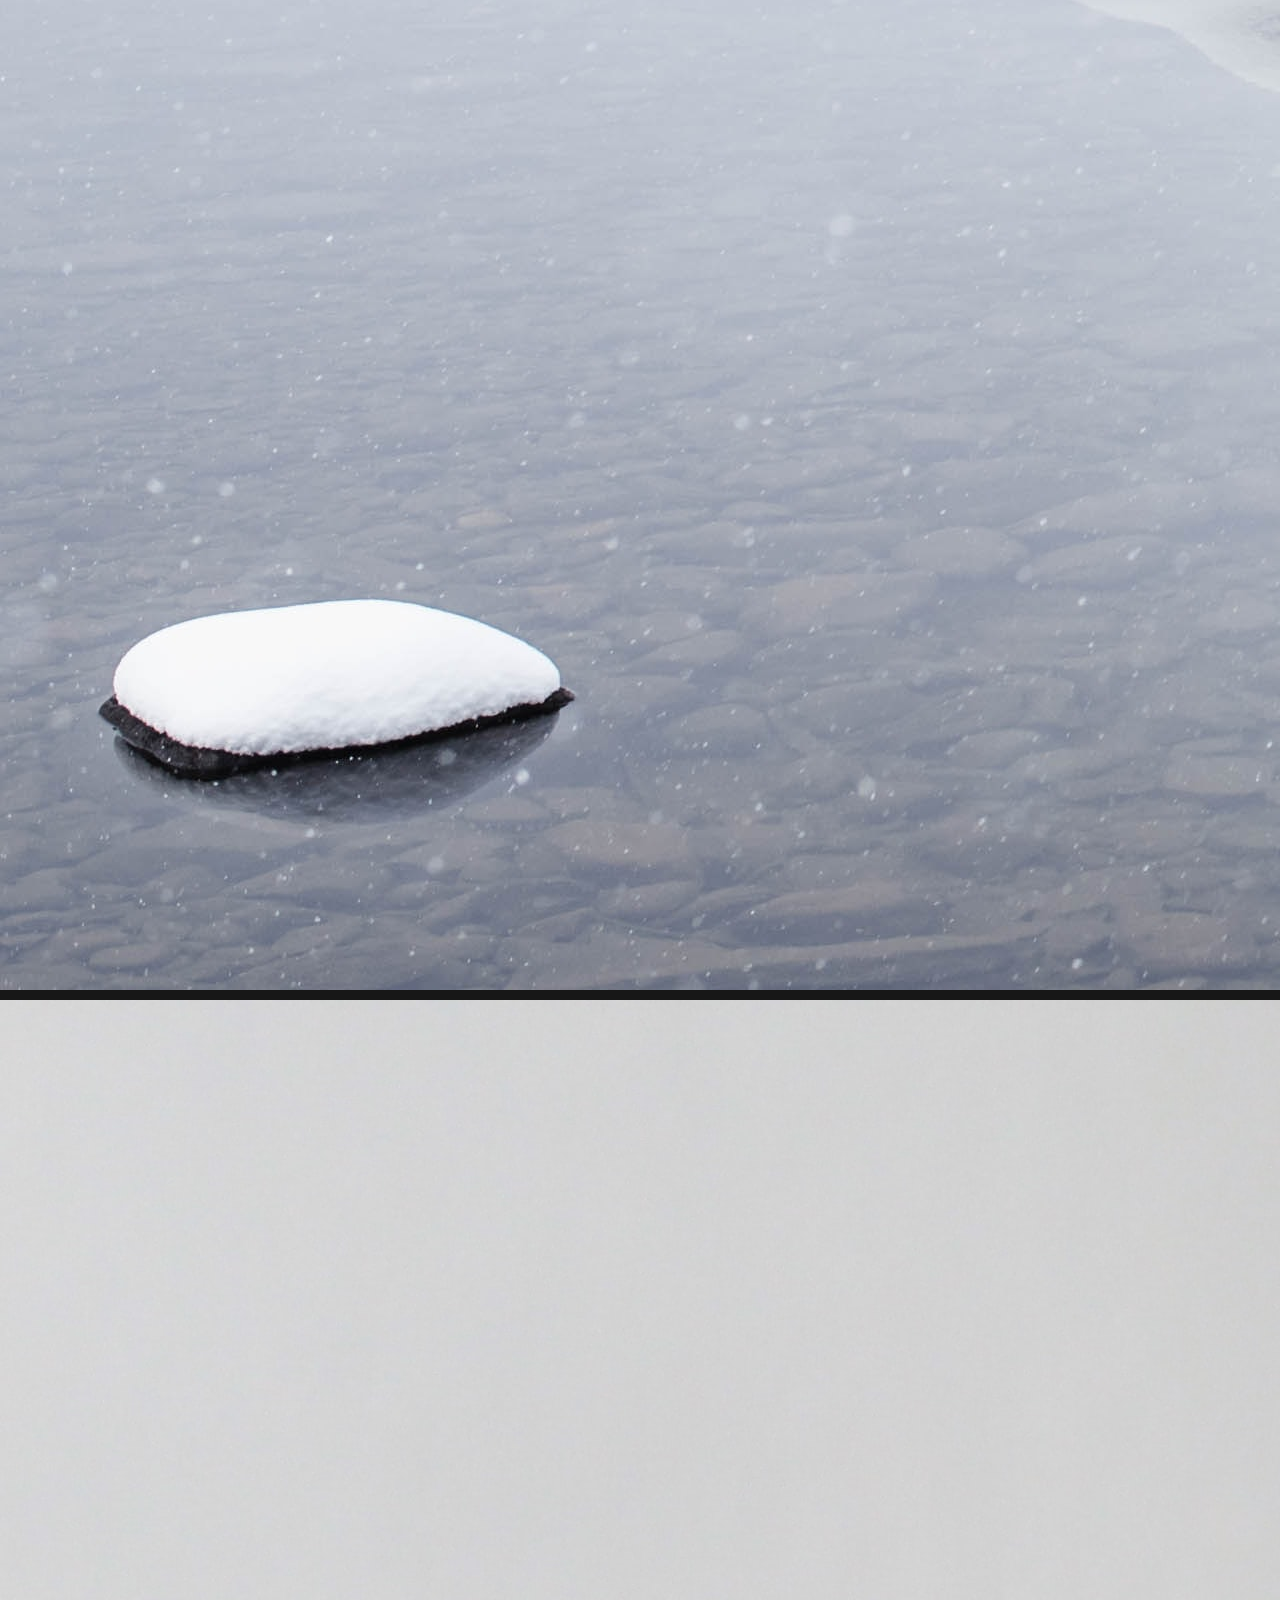
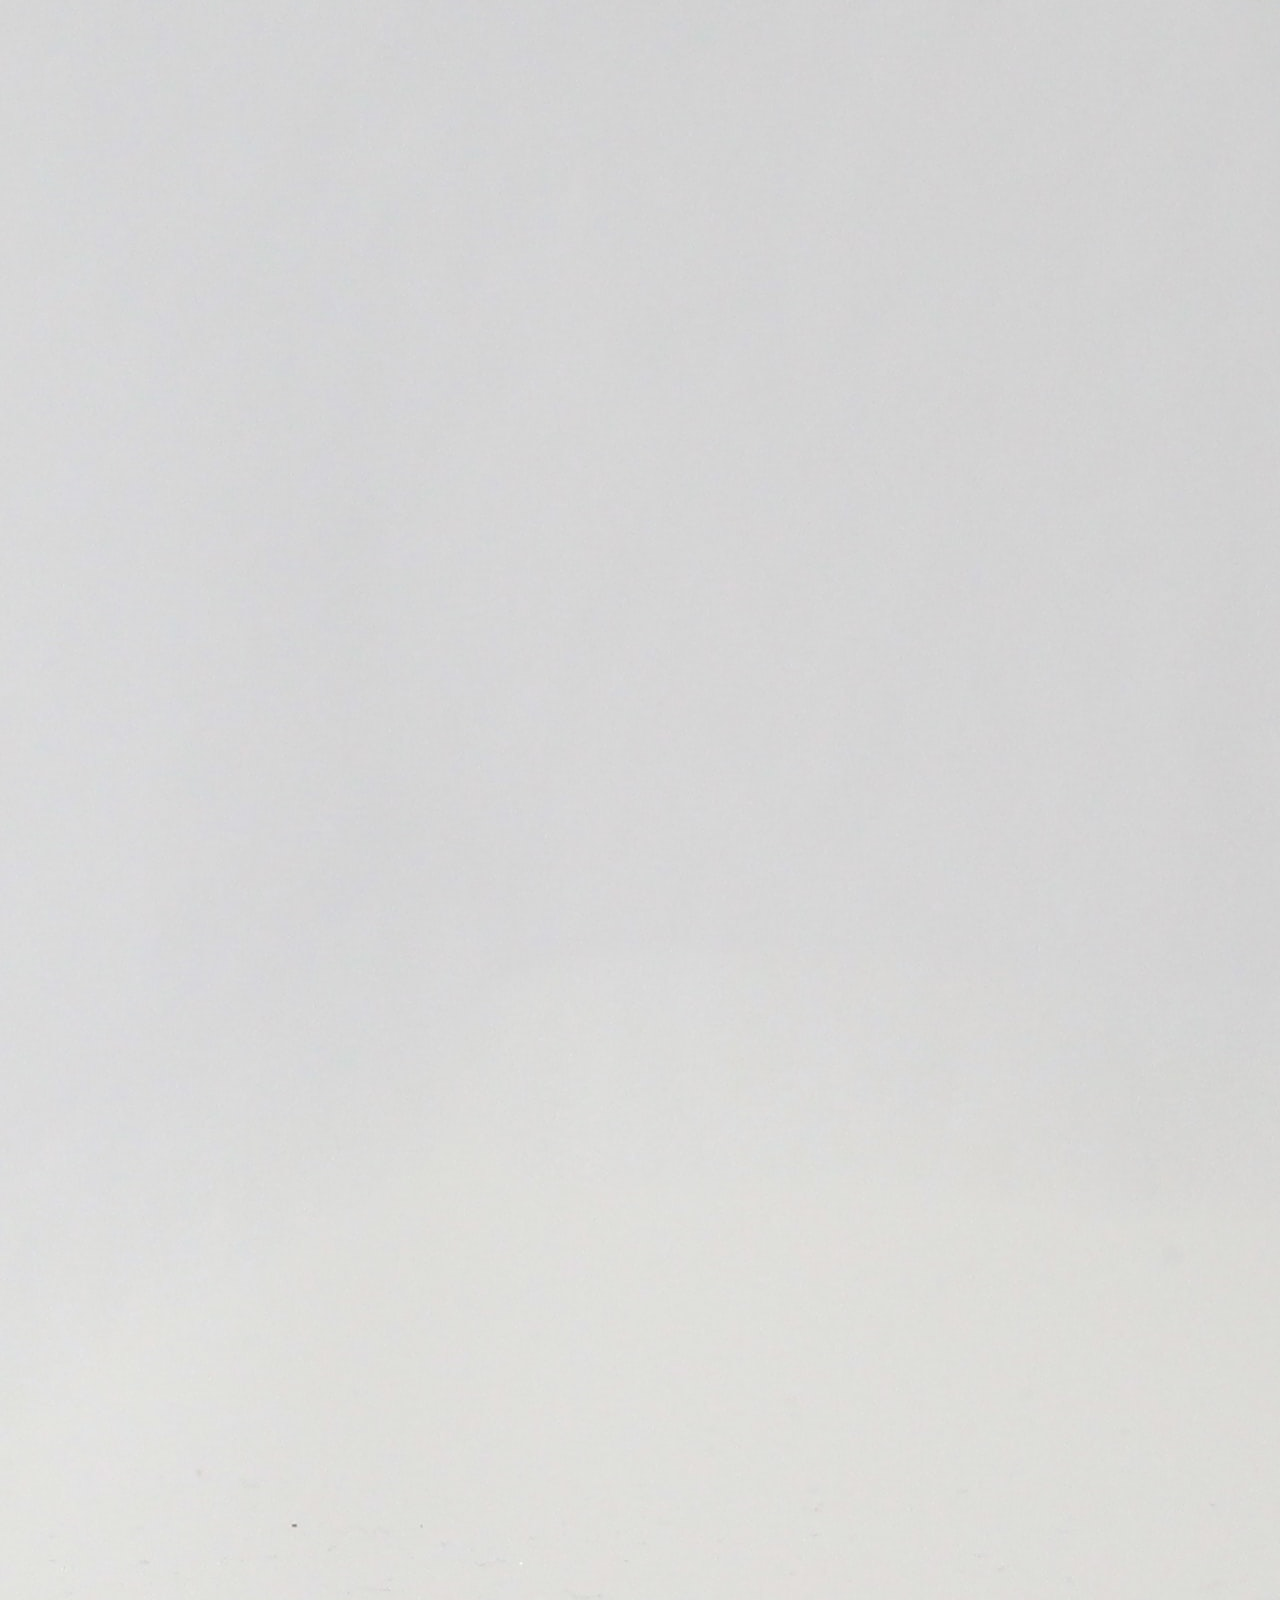
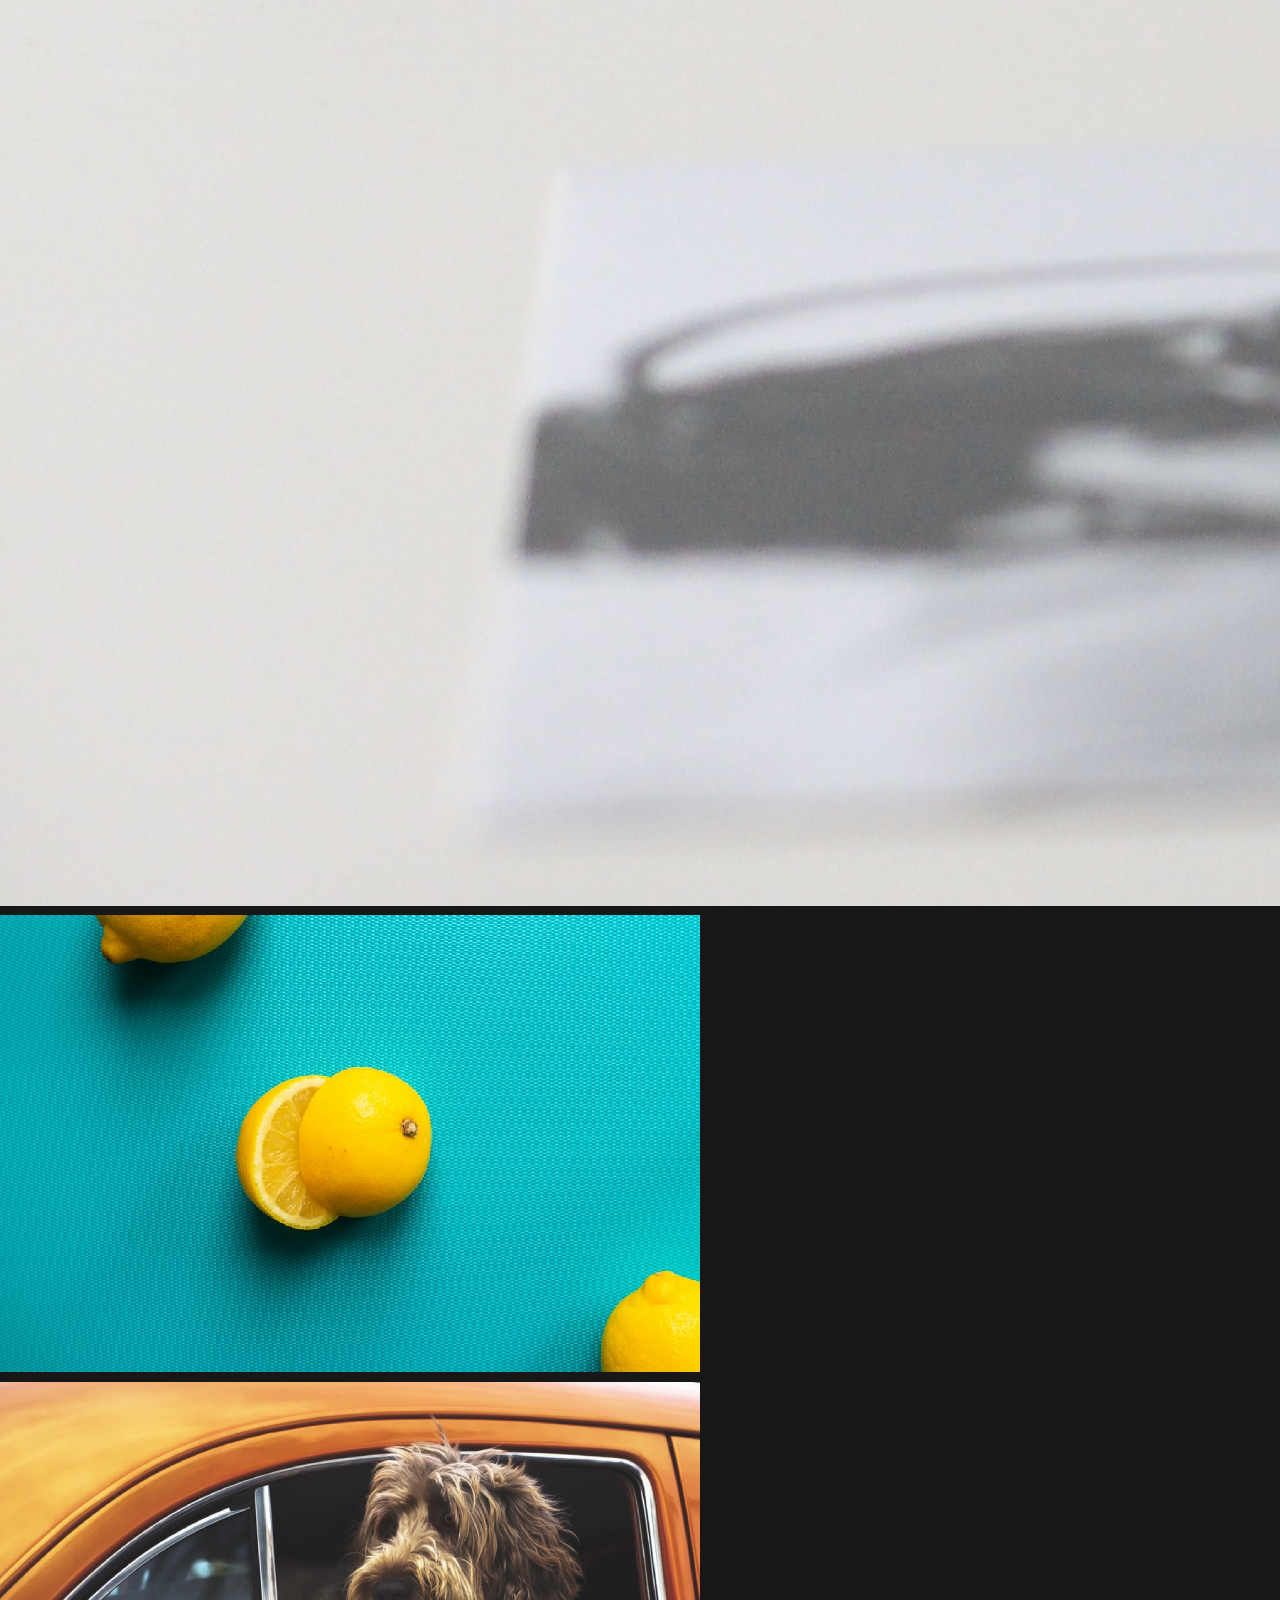
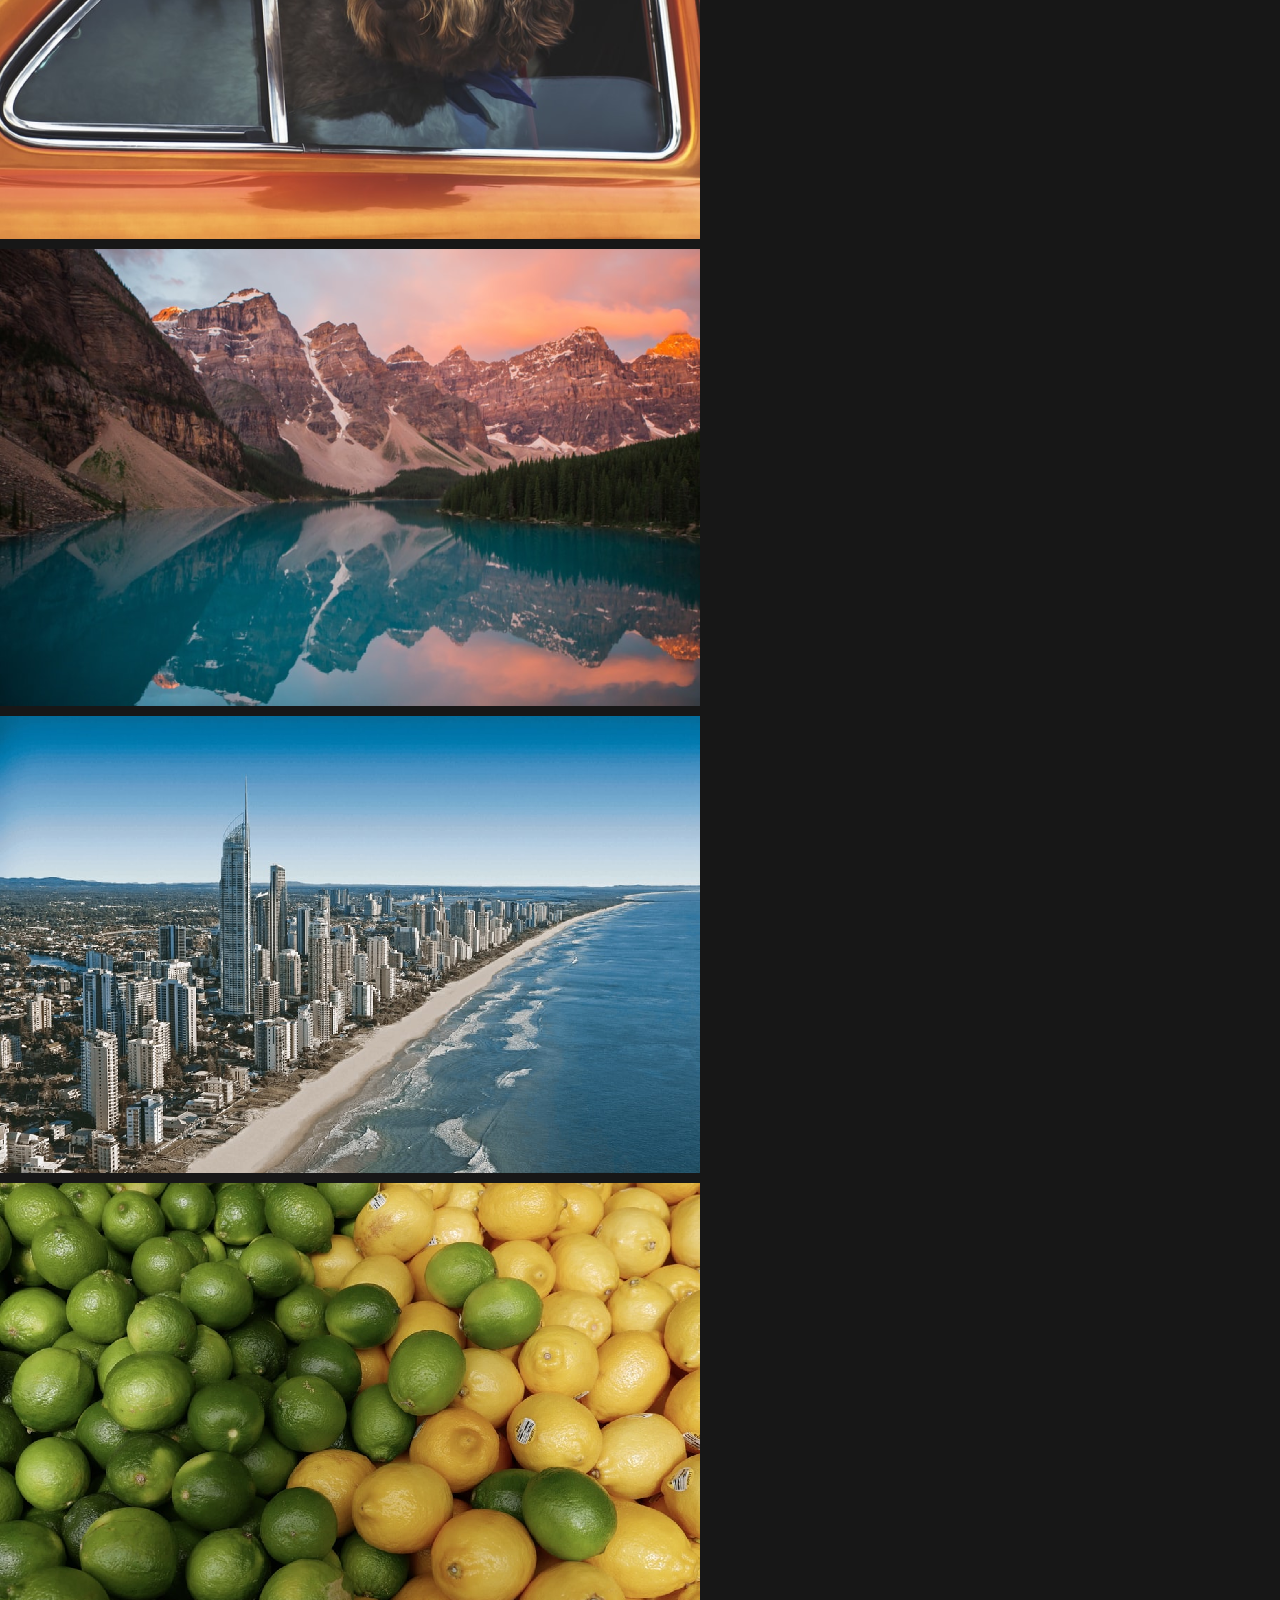
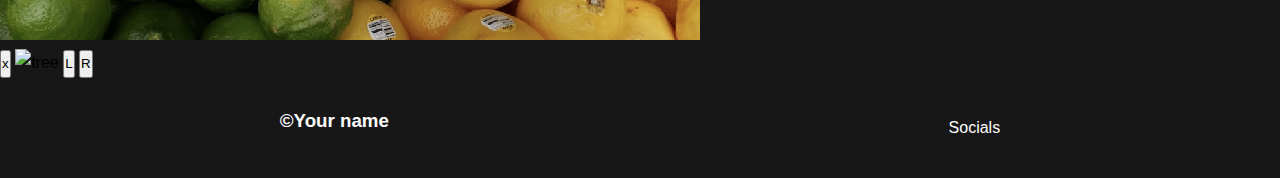
==== commit 0a96ec1e: "Add files via upload" ====
--- a/complex/index.html
+++ b/complex/index.html
@@ -8,7 +8,6 @@
     <meta name="description" content="This is a sample gallery website made from scratch">
     <meta name="viewport" content="width=device-width, initial-scale=1">
     <link rel="stylesheet" href="css/style.css">
-    <link rel="stylesheet" href="css/style-two.css">
 </head>
 
 <body>
@@ -20,7 +19,6 @@
         </div>
     </header>
 
-    <!--This will get revealed this JS-->
     <nav class="menu">
         <header class="header-container-2">
             <a href="index.html" class="logo-nav">Logo</a>
@@ -37,39 +35,25 @@
     </nav>
 
     <section class="gallery">
-        <div class="project">
-            <img src="img/1.jpg" alt="First Image" class="image">
+        <div class="gallery-container">
+            <div class="gallery-grid">
+                <img src="img/1.jpg" data-imagesrc="img/1.jpg" alt="tree" class="pic gallery-img">
+                <img src="img/2.jpg" data-imagesrc="img/2.jpg" alt="lake" class="pic gallery-img">
+                <img src="img/3.jpg" data-imagesrc="img/3.jpg" alt="camera" class="pic gallery-img">
+                <img src="img/4.jpg" data-imagesrc="img/4.jpg" alt="lime" class="pic gallery-img">
+                <img src="img/5.jpg" data-imagesrc="img/5.jpg" alt="dog" class="pic gallery-img">
+                <img src="img/6.jpg" data-imagesrc="img/6.jpg" alt="mountain" class="pic gallery-img">
+                <img src="img/7.jpg" data-imagesrc="img/7.jpg" alt="skyline" class="pic gallery-img">
+                <img src="img/8.jpg" data-imagesrc="img/8.jpg" alt="many limes" class="pic gallery-img">
+            </div>
         </div>
-        <div class="project">
-            <img src="img/2.jpg" alt="Second Image" class="image">
-        </div>
-        <div class="project">
-            <img src="img/3.jpg" alt="Third Image" class="image">
-        </div>
-        <div class="project">
-            <img src="img/4.jpg" alt="Fourth Image" class="image">
-        </div>
-        <div class="project">
-            <img src="img/5.jpg" alt="Fifth Image" class="image">
-        </div>
-        <div class="project">
-            <img src="img/6.jpg" alt="Sixth Image" class="image">
-        </div>
-        <div class="project">
-            <img src="img/7.jpg" alt="Sevent Image" class="image">
-        </div>
-        <div class="project">
-            <img src="img/8.jpg" alt="Eighth Image" class="image">
-        </div>
+    </section>
 
-        <div class="overlay">
-            <div class="close">x</div>
-            <div class="overlay-inner">
-                <img src="" class="overlayImage">
-            </div>
-            <!---<button class="btn" id="btn1">></button>-->
-            <!--<button class="btn" id="btn2">></button>-->
-        </div>
+    <section class="lightbox-modal">
+        <button class="btn close">x</button>
+        <img alt="tree" class="lightbox-img">
+        <button class="btn left" id="left">L</button>
+        <button class="btn right" id="right">R</button>
     </section>
 
     <footer class="footer">
